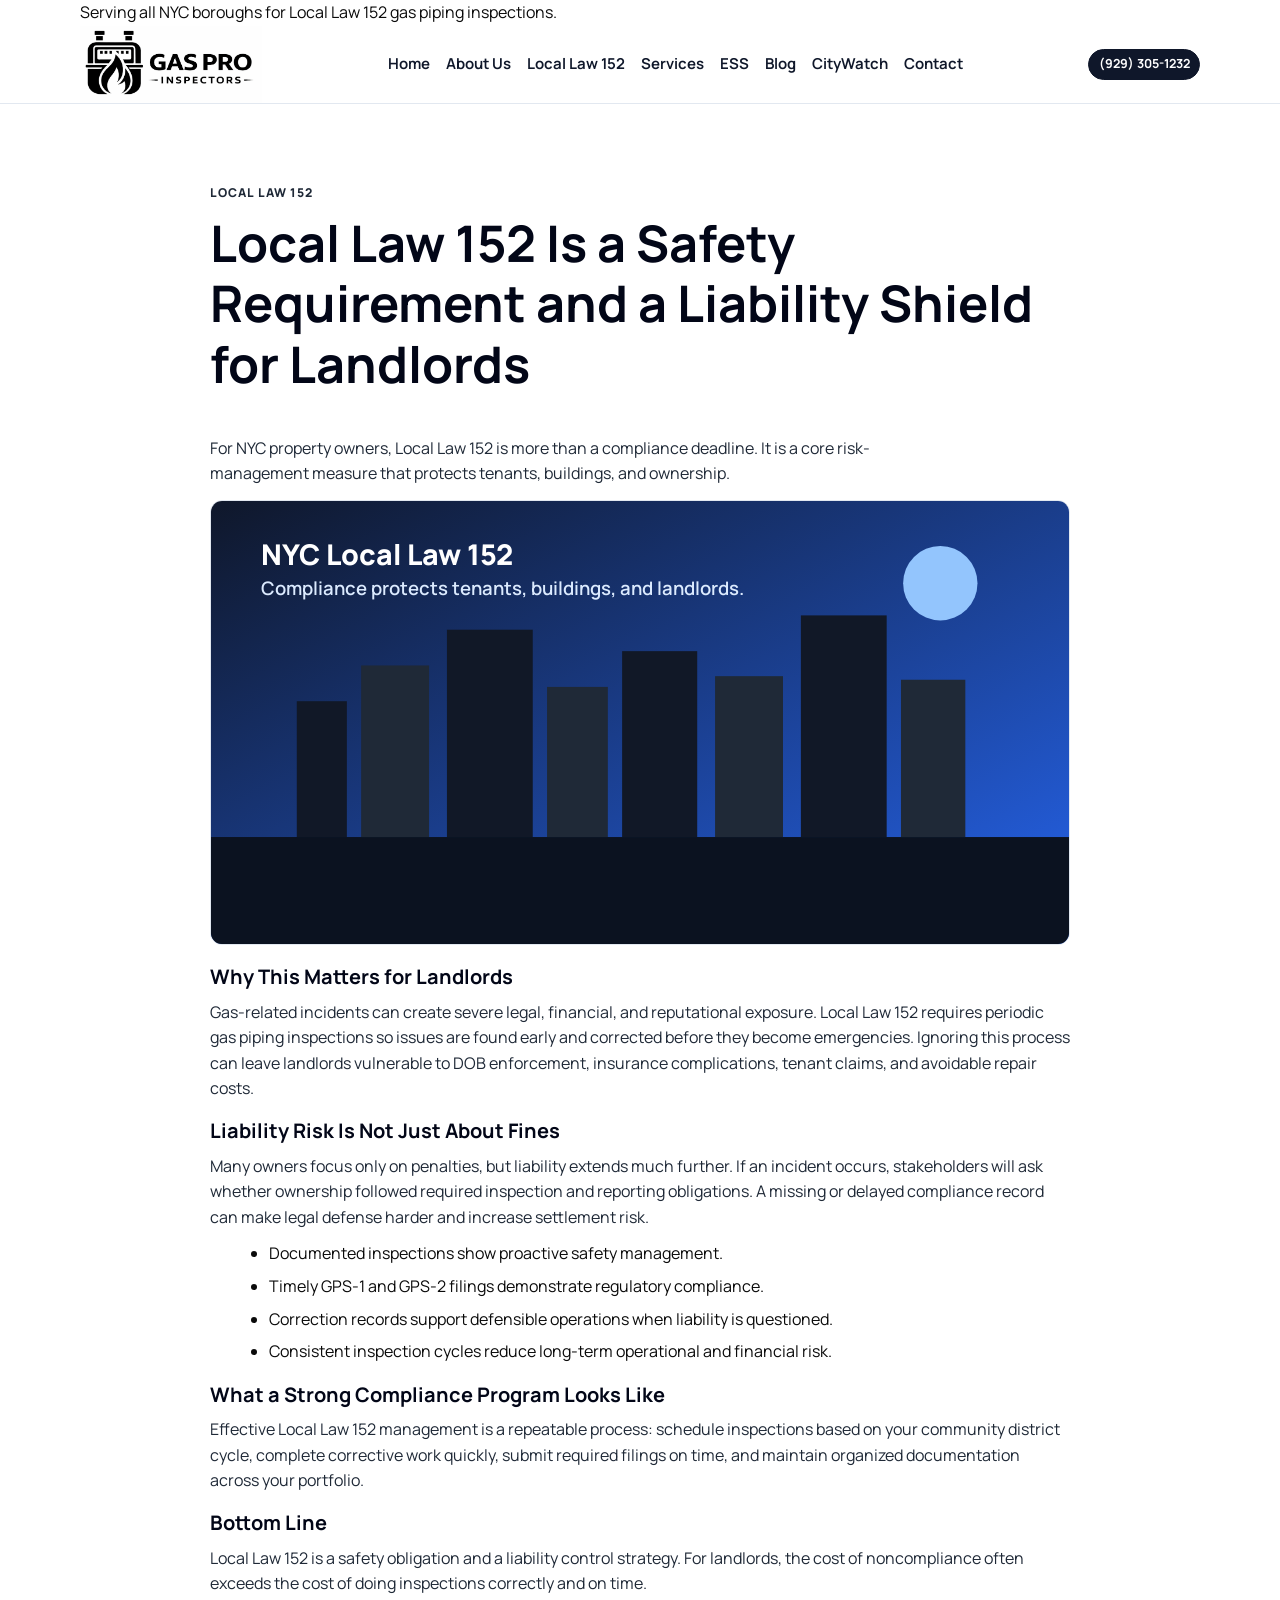
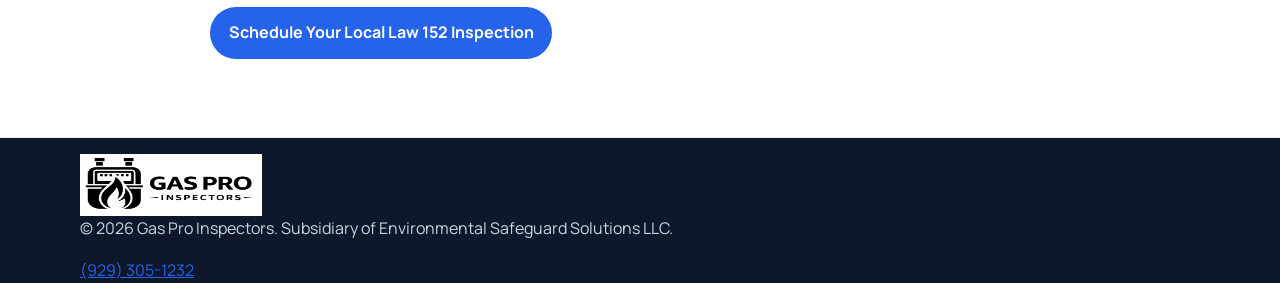
==== public_html/blog-local-law-152-liability.html @ 78fb6525 "feat: add SEO-optimized public_html for gasproinspectors.com Complete website files with all SEO aud" ====
<!doctype html>
<html lang="en">
  <head>
    <meta charset="UTF-8" />
    <meta name="viewport" content="width=device-width, initial-scale=1.0" />
    <title>Local Law 152 Liability Guide | Gas Pro Inspectors</title>
    <meta
      name="description"
      content="Why Local Law 152 is essential for landlord liability protection in NYC, and how proper inspections and filings reduce risk."
    />
    <link rel="preconnect" href="https://fonts.googleapis.com" />
    <link rel="preconnect" href="https://fonts.gstatic.com" crossorigin />
    <link
      href="https://fonts.googleapis.com/css2?family=Manrope:wght@400;500;600;700;800&display=swap"
      rel="stylesheet"
    />
    <link rel="stylesheet" href="styles.css" />
    <link rel="icon" href="/favicon.ico" type="image/x-icon" />

    <!-- Schema: Article -->
    <script type="application/ld+json">
    {
      "@context": "https://schema.org",
      "@type": "Article",
      "headline": "Local Law 152 Is a Safety Requirement and a Liability Shield for Landlords",
      "description": "Why Local Law 152 is essential for landlord liability protection in NYC, and how proper inspections and filings reduce risk.",
      "url": "https://gasproinspectors.com/blog-local-law-152-liability.html",
      "datePublished": "2026-02-28",
      "dateModified": "2026-02-28",
      "publisher": {
        "@type": "Organization",
        "name": "Gas Pro Inspectors",
        "logo": {
          "@type": "ImageObject",
          "url": "https://gasproinspectors.com/assets/logo.png"
        }
      },
      "mainEntityOfPage": "https://gasproinspectors.com/blog-local-law-152-liability.html"
    }
    </script>

    <style>
      .article-wrap {
        max-width: 860px;
      }
      .article-hero {
        width: 100%;
        border: 1px solid var(--border);
        border-radius: 12px;
        margin: 0.8rem 0 1.25rem;
        overflow: hidden;
      }
      .article-wrap h2 {
        font-size: 1.25rem;
        margin-top: 1.1rem;
        margin-bottom: 0.4rem;
      }
      .article-wrap p {
        margin: 0.65rem 0;
        color: #1f2937;
      }
      .article-wrap ul {
        margin: 0.35rem 0 0.9rem 1.2rem;
      }
      .article-wrap li {
        margin-bottom: 0.45rem;
      }
    </style>
  </head>
  <body>
    <a class="skip-link" href="#main-content">Skip to main content</a>

    <header class="site-header" id="top">
      <div class="announcement-banner">
        <div class="container">
          Serving all NYC boroughs for Local Law 152 gas piping inspections.
        </div>
      </div>
      <div class="container nav-wrap">
        <a class="brand" href="index.html#top" aria-label="Gas Pro Inspectors Home">
          <img
            class="brand-logo"
            src="assets/logo.png"
            alt="Gas Pro Inspectors logo"
            width="260"
            height="88"
          />
        </a>

        <button
          class="menu-toggle"
          type="button"
          aria-expanded="false"
          aria-controls="primary-nav"
          aria-label="Toggle navigation menu"
        >
          <span></span>
          <span></span>
          <span></span>
        </button>

        <nav id="primary-nav" class="site-nav" aria-label="Primary navigation">
          <ul>
            <li><a href="index.html#home">Home</a></li>
            <li><a href="index.html#about">About Us</a></li>
            <li><a href="index.html#law-152">Local Law 152</a></li>
            <li><a href="index.html#services">Services</a></li>
            <li><a href="index.html#ess">ESS</a></li>
            <li><a href="blog.html" aria-current="page">Blog</a></li>
            <li><a href="index.html#citywatch">CityWatch</a></li>
            <li><a href="index.html#contact">Contact</a></li>
          </ul>
        </nav>

        <a class="header-call" href="tel:+19293051232">(929) 305-1232</a>
      </div>
    </header>

    <main id="main-content">
      <section class="section">
        <div class="container article-wrap">
          <p class="eyebrow">Local Law 152</p>
          <h1>Local Law 152 Is a Safety Requirement and a Liability Shield for Landlords</h1>
          <p class="citywatch-intro">
            For NYC property owners, Local Law 152 is more than a compliance deadline.
            It is a core risk-management measure that protects tenants, buildings, and ownership.
          </p>

          <div class="article-hero">
            <svg
              viewBox="0 0 1200 620"
              role="img"
              aria-label="NYC skyline with gas safety and compliance message"
              style="width: 100%; height: auto; display: block"
            >
              <defs>
                <linearGradient id="gpiSky" x1="0" x2="1" y1="0" y2="1">
                  <stop offset="0%" stop-color="#0f172a"></stop>
                  <stop offset="100%" stop-color="#2563eb"></stop>
                </linearGradient>
              </defs>
              <rect width="1200" height="620" fill="url(#gpiSky)"></rect>
              <rect y="470" width="1200" height="150" fill="#0b1220"></rect>
              <rect x="120" y="280" width="70" height="190" fill="#111827"></rect>
              <rect x="210" y="230" width="95" height="240" fill="#1f2937"></rect>
              <rect x="330" y="180" width="120" height="290" fill="#111827"></rect>
              <rect x="470" y="260" width="85" height="210" fill="#1f2937"></rect>
              <rect x="575" y="210" width="105" height="260" fill="#111827"></rect>
              <rect x="705" y="245" width="95" height="225" fill="#1f2937"></rect>
              <rect x="825" y="160" width="120" height="310" fill="#111827"></rect>
              <rect x="965" y="250" width="90" height="220" fill="#1f2937"></rect>
              <circle cx="1020" cy="115" r="52" fill="#93c5fd"></circle>
              <text x="70" y="90" fill="#ffffff" font-size="40" font-family="Manrope, sans-serif" font-weight="800">
                NYC Local Law 152
              </text>
              <text x="70" y="132" fill="#dbeafe" font-size="26" font-family="Manrope, sans-serif" font-weight="600">
                Compliance protects tenants, buildings, and landlords.
              </text>
            </svg>
          </div>

          <h2>Why This Matters for Landlords</h2>
          <p>
            Gas-related incidents can create severe legal, financial, and reputational exposure.
            Local Law 152 requires periodic gas piping inspections so issues are found early and corrected
            before they become emergencies. Ignoring this process can leave landlords vulnerable to DOB
            enforcement, insurance complications, tenant claims, and avoidable repair costs.
          </p>

          <h2>Liability Risk Is Not Just About Fines</h2>
          <p>
            Many owners focus only on penalties, but liability extends much further. If an incident occurs,
            stakeholders will ask whether ownership followed required inspection and reporting obligations.
            A missing or delayed compliance record can make legal defense harder and increase settlement risk.
          </p>

          <ul>
            <li>Documented inspections show proactive safety management.</li>
            <li>Timely GPS-1 and GPS-2 filings demonstrate regulatory compliance.</li>
            <li>Correction records support defensible operations when liability is questioned.</li>
            <li>Consistent inspection cycles reduce long-term operational and financial risk.</li>
          </ul>

          <h2>What a Strong Compliance Program Looks Like</h2>
          <p>
            Effective Local Law 152 management is a repeatable process: schedule inspections based on your
            community district cycle, complete corrective work quickly, submit required filings on time,
            and maintain organized documentation across your portfolio.
          </p>

          <h2>Bottom Line</h2>
          <p>
            Local Law 152 is a safety obligation and a liability control strategy. For landlords, the cost of
            noncompliance often exceeds the cost of doing inspections correctly and on time.
          </p>

          <p>
            <a class="btn btn-primary" href="index.html#contact">Schedule Your Local Law 152 Inspection</a>
          </p>
        </div>
      </section>
    </main>

    <footer class="site-footer">
      <div class="container footer-wrap">
        <p class="footer-brand">
          <img
            class="footer-logo"
            src="assets/logo.png"
            alt="Gas Pro Inspectors logo"
            width="182"
            height="62"
          />
          &copy; <span id="year"></span> Gas Pro Inspectors. Subsidiary of
          Environmental Safeguard Solutions LLC.
        </p>
        <a href="tel:+19293051232">(929) 305-1232</a>
      </div>
    </footer>

    <script src="script.js" defer></script>
  </body>
</html>
---- public_html/styles.css ----
:root {
  --bg: #ffffff;
  --text: #0a0a0a;
  --muted: #5b6372;
  --heading: #020617;
  --blue: #2563eb;
  --blue-dark: #1d4ed8;
  --surface: #f8fafc;
  --border: #e2e8f0;
  --radius: 12px;
  --shadow-soft: 0 8px 24px rgba(15, 23, 42, 0.06);
  --orange: #d97706;
  --orange-bg: #fffbeb;
  --green: #15803d;
}

* {
  box-sizing: border-box;
}

html {
  scroll-behavior: smooth;
}

body {
  margin: 0;
  font-family: "Manrope", sans-serif;
  color: var(--text);
  background: var(--bg);
  line-height: 1.6;
}

img {
  display: block;
  max-width: 100%;
}

a {
  color: var(--blue);
}

.skip-link {
  position: absolute;
  left: -999px;
  top: 0;
  background: var(--blue);
  color: #fff;
  padding: 0.6rem 1rem;
  z-index: 1000;
}

.skip-link:focus {
  left: 0.75rem;
  top: 0.75rem;
}

.container {
  width: min(1120px, 92%);
  margin: 0 auto;
}

.section {
  padding: 4.25rem 0;
}

.eyebrow {
  margin: 0 0 0.45rem;
  text-transform: uppercase;
  letter-spacing: 0.09em;
  font-size: 0.76rem;
  font-weight: 800;
  color: var(--blue);
}

h1,
h2,
h3 {
  margin-top: 0;
  color: var(--heading);
  line-height: 1.2;
}

h1 {
  font-size: clamp(2rem, 4.8vw, 3.15rem);
}

h2 {
  font-size: clamp(1.55rem, 3.6vw, 2.2rem);
}

.site-header {
  position: sticky;
  top: 0;
  z-index: 999;
  background: #fff;
  border-bottom: 1px solid var(--border);
}

/* Urgency Bar */
.urgency-bar {
  background: var(--orange-bg);
  border-bottom: 1px solid #fcd34d;
  color: #92400e;
  font-size: 0.8rem;
  font-weight: 600;
  padding: 0.5rem 0;
  text-align: center;
}

.urgency-bar .container {
  display: flex;
  align-items: center;
  justify-content: center;
  gap: 0.4rem;
  flex-wrap: wrap;
}

.urgency-icon {
  font-size: 0.9rem;
}

.urgency-link {
  color: var(--blue);
  font-weight: 800;
  text-decoration: none;
  white-space: nowrap;
  margin-left: 0.35rem;
}

.urgency-link:hover {
  text-decoration: underline;
}

.nav-wrap {
  min-height: 64px;
  display: grid;
  grid-template-columns: auto 1fr auto;
  align-items: center;
  gap: 0.75rem;
}

.brand {
  display: inline-flex;
  align-items: center;
  text-decoration: none;
}

.brand-logo {
  width: clamp(132px, 18vw, 182px);
  height: auto;
  object-fit: contain;
}

.site-nav ul {
  list-style: none;
  display: flex;
  justify-content: center;
  gap: 1rem;
  margin: 0;
  padding: 0;
}

.site-nav a {
  display: inline-block;
  text-decoration: none;
  color: #0f172a;
  font-weight: 650;
  font-size: 0.94rem;
  padding: 0.25rem 0;
}

.site-nav a:hover,
.site-nav a:focus-visible {
  color: var(--blue);
}

.header-call {
  text-decoration: none;
  color: #fff;
  background: #0f172a;
  border: 1px solid #0f172a;
  border-radius: 999px;
  padding: 0.3rem 0.58rem;
  font-size: 0.78rem;
  font-weight: 700;
  white-space: nowrap;
}

.menu-toggle {
  display: none;
  justify-self: end;
  width: 44px;
  height: 44px;
  border: 1px solid var(--border);
  background: #fff;
  border-radius: 8px;
  padding: 0.38rem;
  cursor: pointer;
  flex-shrink: 0;
}

.menu-toggle span {
  display: block;
  height: 2px;
  margin: 6px 0;
  background: #0f172a;
  transition: transform 0.2s ease, opacity 0.2s ease;
  transform-origin: center;
}

/* Animate hamburger â X when open */
.menu-toggle.is-open span:nth-child(1) {
  transform: translateY(8px) rotate(45deg);
}
.menu-toggle.is-open span:nth-child(2) {
  opacity: 0;
  transform: scaleX(0);
}
.menu-toggle.is-open span:nth-child(3) {
  transform: translateY(-8px) rotate(-45deg);
}

/* Section intro text */
.section-intro {
  color: var(--muted);
  font-size: 1.05rem;
  max-width: 70ch;
  margin-top: 0.25rem;
}

/* Trust Bar */
.trust-bar {
  background: var(--surface);
  border-top: 1px solid var(--border);
  border-bottom: 1px solid var(--border);
  padding: 1.4rem 0;
}

.trust-bar-grid {
  display: grid;
  grid-template-columns: repeat(4, 1fr);
  gap: 1rem;
}

.trust-item {
  display: flex;
  align-items: flex-start;
  gap: 0.65rem;
}

.trust-icon {
  flex-shrink: 0;
  width: 28px;
  height: 28px;
  background: var(--blue);
  color: #fff;
  border-radius: 50%;
  display: flex;
  align-items: center;
  justify-content: center;
  font-weight: 800;
  font-size: 0.8rem;
  margin-top: 0.1rem;
}

.trust-item div strong {
  display: block;
  font-size: 0.9rem;
  color: var(--heading);
  margin-bottom: 0.1rem;
}

.trust-item div p {
  margin: 0;
  font-size: 0.78rem;
  color: var(--muted);
}

/* How It Works */
.steps-grid {
  display: grid;
  grid-template-columns: repeat(3, 1fr);
  gap: 1.5rem;
  counter-reset: steps;
}

.step-card {
  background: #fff;
  border: 1px solid var(--border);
  border-radius: var(--radius);
  box-shadow: var(--shadow-soft);
  padding: 1.5rem;
  position: relative;
}

.step-number {
  width: 44px;
  height: 44px;
  background: var(--blue);
  color: #fff;
  border-radius: 50%;
  display: flex;
  align-items: center;
  justify-content: center;
  font-size: 1.2rem;
  font-weight: 800;
  margin-bottom: 1rem;
}

.step-card h3 {
  margin-bottom: 0.5rem;
  font-size: 1.05rem;
}

.step-card p {
  margin: 0;
  color: var(--muted);
  font-size: 0.94rem;
}

/* Schedule table highlight */
.cycle-active td {
  background: #fffbeb !important;
}

.table-note {
  margin-top: 0.85rem;
  font-size: 0.88rem;
  color: #92400e;
  background: var(--orange-bg);
  border: 1px solid #fcd34d;
  border-radius: 8px;
  padding: 0.6rem 0.9rem;
}

/* Service cards enhanced */
.service-icon {
  font-size: 1.8rem;
  margin-bottom: 0.6rem;
}

.service-link {
  display: inline-block;
  margin-top: 0.9rem;
  font-weight: 700;
  color: var(--blue);
  text-decoration: none;
  font-size: 0.92rem;
}

.service-link:hover {
  text-decoration: underline;
}

/* Testimonials */
.testimonials {
  background: var(--surface);
}

.reviews-grid {
  display: grid;
  grid-template-columns: repeat(2, 1fr);
  gap: 1rem;
}

.review-card {
  background: #fff;
  border: 1px solid var(--border);
  border-radius: var(--radius);
  box-shadow: var(--shadow-soft);
  padding: 1.4rem;
  display: flex;
  flex-direction: column;
  gap: 0.75rem;
}

.review-stars {
  color: #f59e0b;
  font-size: 1.1rem;
  letter-spacing: 2px;
}

.review-card blockquote {
  margin: 0;
  color: var(--text);
  font-size: 0.95rem;
  line-height: 1.65;
  font-style: italic;
}

.review-author {
  display: flex;
  flex-direction: column;
  gap: 0.1rem;
  border-top: 1px solid var(--border);
  padding-top: 0.75rem;
}

.review-author strong {
  color: var(--heading);
  font-size: 0.9rem;
}

.review-author span {
  color: var(--muted);
  font-size: 0.8rem;
}

/* FAQ */
.faq-list {
  display: flex;
  flex-direction: column;
  gap: 0.5rem;
  max-width: 820px;
}

.faq-item {
  background: #fff;
  border: 1px solid var(--border);
  border-radius: var(--radius);
  box-shadow: var(--shadow-soft);
  overflow: hidden;
}

.faq-item summary {
  padding: 1.1rem 1.3rem;
  font-weight: 700;
  font-size: 0.97rem;
  color: var(--heading);
  cursor: pointer;
  list-style: none;
  display: flex;
  justify-content: space-between;
  align-items: center;
  gap: 0.5rem;
}

.faq-item summary::-webkit-details-marker {
  display: none;
}

.faq-item summary::after {
  content: "+";
  font-size: 1.3rem;
  font-weight: 400;
  color: var(--blue);
  flex-shrink: 0;
  transition: transform 0.2s;
}

.faq-item[open] summary::after {
  transform: rotate(45deg);
}

.faq-item[open] summary {
  border-bottom: 1px solid var(--border);
}

.faq-item p {
  margin: 0;
  padding: 1rem 1.3rem;
  color: var(--muted);
  font-size: 0.94rem;
  line-height: 1.7;
}

/* Contact badges */
.contact-badges {
  display: flex;
  flex-wrap: wrap;
  gap: 0.4rem;
  margin: 0.9rem 0 1rem;
}

.contact-badge {
  background: #eff6ff;
  color: var(--blue-dark);
  font-size: 0.76rem;
  font-weight: 700;
  padding: 0.25rem 0.6rem;
  border-radius: 999px;
  border: 1px solid #bfdbfe;
}

.btn-full {
  width: 100%;
}

.hero {
  padding-top: 4.5rem;
}

.hero-grid {
  display: grid;
  grid-template-columns: 1.05fr 1fr;
  gap: 2rem;
  align-items: center;
}

.subheadline {
  color: var(--muted);
  font-size: clamp(1rem, 2.1vw, 1.15rem);
  max-width: 58ch;
}

.hero-actions {
  display: flex;
  flex-wrap: wrap;
  gap: 0.75rem;
  margin: 1.2rem 0 0.9rem;
}

.btn {
  display: inline-flex;
  align-items: center;
  justify-content: center;
  border: 1px solid transparent;
  border-radius: 999px;
  padding: 0.75rem 1.1rem;
  font-weight: 700;
  text-decoration: none;
  cursor: pointer;
  touch-action: manipulation;
  -webkit-tap-highlight-color: transparent;
}

.btn-primary {
  background: var(--blue);
  color: #fff;
}

.btn-primary:hover,
.btn-primary:focus-visible {
  background: var(--blue-dark);
}

.btn-secondary {
  background: #fff;
  border-color: #cbd5e1;
  color: #0f172a;
}

.btn-secondary:hover,
.btn-secondary:focus-visible {
  border-color: #94a3b8;
  background: #f8fafc;
}

.btn:disabled {
  opacity: 0.7;
  cursor: not-allowed;
}

.hero-phone {
  margin: 0;
  font-weight: 700;
}

.hero-media img {
  border-radius: var(--radius);
  border: 1px solid var(--border);
}

.section-head {
  margin-bottom: 1.2rem;
}

.about-grid,
.services-grid,
.citywatch-grid,
.blog-grid {
  display: grid;
  gap: 1rem;
}

.about-grid {
  grid-template-columns: repeat(2, minmax(0, 1fr));
}

.services-grid,
.citywatch-grid,
.blog-grid {
  grid-template-columns: repeat(3, minmax(0, 1fr));
}

.card,
.service-card,
.citywatch-card,
.blog-card,
.contact-details,
.contact-form,
.schedule-wrap {
  background: #fff;
  border: 1px solid var(--border);
  border-radius: var(--radius);
  box-shadow: var(--shadow-soft);
}

.card,
.service-card,
.citywatch-card,
.blog-card,
.contact-details,
.contact-form,
.schedule-wrap {
  padding: 1.15rem;
}

.schedule-wrap {
  margin-top: 0;
}

.table-shell {
  border: 1px solid var(--border);
  border-radius: 10px;
  overflow: hidden;
  background: #fff;
}

.table-scroll {
  width: 100%;
  overflow-x: auto;
  -webkit-overflow-scrolling: touch;
}

.schedule-table {
  width: 100%;
  border-collapse: collapse;
  min-width: 760px;
}

.schedule-table caption {
  text-align: left;
  padding: 0.6rem 0.8rem;
  font-size: 0.86rem;
  font-weight: 600;
  color: var(--muted);
  border-bottom: 1px solid var(--border);
}

.schedule-table th,
.schedule-table td {
  border: 1px solid var(--border);
  padding: 0.72rem;
  text-align: left;
  vertical-align: top;
  font-size: 0.92rem;
}

.citywatch-intro {
  margin-top: 0;
  color: var(--muted);
  max-width: 72ch;
}

.citywatch-card h3 {
  margin-bottom: 0.35rem;
}

.citywatch-card p {
  margin: 0;
  color: var(--muted);
}

.blog-card {
  position: relative;
}

.blog-meta {
  margin: 0 0 0.45rem;
  font-size: 0.75rem;
  font-weight: 700;
  color: var(--blue);
  text-transform: uppercase;
  letter-spacing: 0.06em;
}

.blog-card h3 {
  margin-bottom: 0.45rem;
}

.blog-card p {
  margin-top: 0;
  color: var(--muted);
}

.blog-card a {
  text-decoration: none;
  font-weight: 700;
}

.citywatch-cta {
  margin-top: 1rem;
}

.contact-grid {
  display: grid;
  grid-template-columns: 1fr 1.2fr;
  gap: 1rem;
}

.map-embed-wrap {
  margin-top: 1rem;
  border-radius: 10px;
  overflow: hidden;
  border: 1px solid var(--border);
}

.map-embed {
  width: 100%;
  min-height: 340px;
  border: 0;
  display: block;
}

.form-field {
  margin-bottom: 0.85rem;
}

.form-field label {
  display: block;
  font-weight: 650;
  margin-bottom: 0.3rem;
  color: #0f172a;
}

.form-field input,
.form-field textarea {
  width: 100%;
  padding: 0.7rem;
  border: 1px solid #cbd5e1;
  border-radius: 10px;
  font: inherit;
  background: #fff;
}

.form-field input:focus,
.form-field textarea:focus {
  outline: 2px solid rgba(37, 99, 235, 0.15);
  border-color: var(--blue);
}

.form-status {
  margin-top: 0.65rem;
  font-weight: 600;
  min-height: 1.2rem;
}

.honeypot {
  position: absolute;
  left: -9999px;
  width: 1px;
  height: 1px;
  opacity: 0;
  pointer-events: none;
}

 .site-footer {
  border-top: 1px solid var(--border);
  background: #0f172a;
  color: #cbd5e1;
}

.footer-inner {
  padding: 2.5rem 0 1rem;
}

.footer-top {
  display: grid;
  grid-template-columns: 2fr 1fr 1fr;
  gap: 2rem;
  padding-bottom: 2rem;
  border-bottom: 1px solid #1e293b;
}

.footer-brand-col .footer-logo {
  width: clamp(108px, 14vw, 154px);
  height: auto;
  margin-bottom: 0.75rem;
  background: #fff;
  padding: 6px 10px;
  border-radius: 8px;
}

.footer-tagline {
  margin: 0 0 0.6rem;
  font-size: 0.86rem;
  color: #94a3b8;
  line-height: 1.6;
}

.footer-contact-line {
  margin: 0;
  font-size: 0.86rem;
}

.footer-contact-line a {
  color: #93c5fd;
  text-decoration: none;
}

.footer-contact-line a:hover {
  text-decoration: underline;
}

.footer-col-heading {
  margin: 0 0 0.75rem;
  font-size: 0.78rem;
  font-weight: 800;
  text-transform: uppercase;
  letter-spacing: 0.08em;
  color: #e2e8f0;
}

.footer-nav-col ul {
  list-style: none;
  margin: 0;
  padding: 0;
  display: flex;
  flex-direction: column;
  gap: 0.4rem;
}

.footer-nav-col ul li,
.footer-nav-col ul a {
  font-size: 0.88rem;
  color: #94a3b8;
  text-decoration: none;
}

.footer-nav-col ul a:hover {
  color: #e2e8f0;
}

.footer-bottom {
  display: flex;
  align-items: center;
  justify-content: space-between;
  gap: 1rem;
  padding-top: 1rem;
  flex-wrap: wrap;
}

.footer-bottom p {
  margin: 0;
  font-size: 0.8rem;
  color: #64748b;
}

.footer-social {
  display: flex;
  gap: 0.75rem;
}

.footer-social a {
  color: #64748b;
  transition: color 0.2s;
}

.footer-social a:hover {
  color: #93c5fd;
}

/* Urgency bar short/long text variants */
.ub-short {
  display: none;
}

/* Mobile schedule card layout (hidden on desktop, shown < 560px) */
.mobile-schedule {
  display: none;
  flex-direction: column;
  gap: 0.55rem;
  padding: 0.75rem;
}

.msc-card {
  background: #fff;
  border: 1px solid var(--border);
  border-radius: 10px;
  overflow: hidden;
}
.msc-card.msc-active {
  border-color: #fcd34d;
}
.msc-badge {
  background: var(--orange-bg);
  color: #92400e;
  font-size: 0.74rem;
  font-weight: 700;
  padding: 0.28rem 0.75rem;
  border-bottom: 1px solid #fcd34d;
}

.msc-head {
  padding: 0.5rem 0.75rem;
  background: #f1f5f9;
  display: flex;
  justify-content: space-between;
  align-items: center;
  gap: 0.5rem;
  border-bottom: 1px solid var(--border);
}

.msc-label {
  font-weight: 800;
  font-size: 0.88rem;
  color: #0f172a;
}
.msc-districts {
  font-size: 0.76rem;
  color: var(--muted);
  text-align: right;
}

.msc-rows {
  display: flex;
  flex-direction: column;
}

.ensc-row {
  display: flex;
  justify-content: space-between;
  font-size: 0.85rem;
  padding: 0.28rem 0.75rem;
  border-bottom: 1px solid var(--border);
}

.msc-row {
  display: flex;
  justify-content: space-between;
  font-size: 0.85rem;
  padding: 0.28rem 0.75rem;
  border-bottom: 1px solid var(--border);
}
.msc-row:last-child {
  border-bottom: none;
}
®msc-row span:first-child {
  color: var(--muted);
  font-weight: 600;
}

.msc-row span:last-child {
  color: #0f172a;
}

.msc-row-active {
  background: #fffbeb;
}

.msc-row-active span:first-child,
.msc-row-active span:last-child {
  color: #92400e;
}

/* Mobile sticky CTA */.mobile-cta {
  display: none;
  position: fixed;
  bottom: 0;
  left: 0;
  right: 0;
  background: var(--blue);
  color: #fff;
  text-align: center;
  padding: 0.9rem;
  font-weight: 800;
  font-size: 1rem;
  text-decoration: none;
  z-index: 900;
  border-top: 2px solid var(--blue-dark);
}

@media (max-width: 980px) {
  .site-nav {
    position: absolute;
    top: 66px;
    left: 0;
    right: 0;
    background: #fff;
    border-bottom: 1px solid var(--border);
    display: none;
    z-index: 998;
  }

  .site-nav.open {
    display: block;
  }

  .site-nav ul {
    flex-direction: column;
    align-items: flex-start;
    padding: 1rem 4%;
    gap: 0.25rem;
  }

  .site-nav a {
    width: 100%;
    padding: 0.6rem 0.2rem;
    min-height: 44px;
    display: flex;
    align-items: center;
  }

  .menu-toggle {
    display: flex;
    flex-direction: column;
    justify-content: center;
  }

  .hero-grid,
  .about-grid,
  .services-grid,
  .citywatch-grid,
  .blog-grid,
  .contact-grid,
  .steps-grid,
  .reviews-grid {
    grid-template-columns: 1fr;
  }

  .trust-bar-grid {
    grid-template-columns: repeat(2, 1fr);
  }

  .footer-top {
    grid-template-columns: 1fr 1fr;
  }

  .footer-brand-col {
    grid-column: 1 / -1;
  }
}

@media (max-width: 560px) {
  .brand-logo {
    width: 116px;
  }

  .urgency-bar {
    font-size: 0.72rem;
    padding: 0.4rem 0;
  }

  /* Show short urgency text on mobile, hide verbose version */
  .ub-long {
    display: none;
  }

  .ub-short {
    display: inline;
  }

  .nav-wrap {
    grid-template-columns: auto auto;
    justify-content: space-between;
    min-height: 56px;
  }

  .header-call {
    display: none;
  }

  .section {
    padding: 3rem 0;
  }

  .hero {
    padding-top: 3rem;
  }

  /* Cap hero image height on small mobile */
  .hero-media img {
    max-height: 240px;
    object-fit: cover;
    width: 100%;
  }

  /* Hide redundant phone line â the mobile-cta handles this */
  .hero-phone {
    display: none;
  }

  .btn {
    width: 100%;
    min-height: 48px;
  }

  /* Ensure form inputs meet 44px touch target */
  .form-field input,
  .form-field textarea {
    min-height: 44px;
  }

  .trust-bar-grid {
    grid-template-columns: 1fr;
  }

  /* Hide desktop table, show mobile cards */
  .desktop-schedule {
    display: none;
  }

  .mobile-schedule {
    display: flex;
  }

  .footer-top {
    grid-template-columns: 1fr;
  }

  .footer-bottom {
    flex-direction: column;
    align-items: flex-start;
  }

  .map-embed {
    min-height: 260px;
  }

  .faq-list {
    max-width: 100%;
  }

  .mobile-cta {
    display: block;
    touch-action: manipulation;
    -webkit-tap-highlight-color: transparent;
  }

  body {
    padding-bottom: 56px;
  }
}
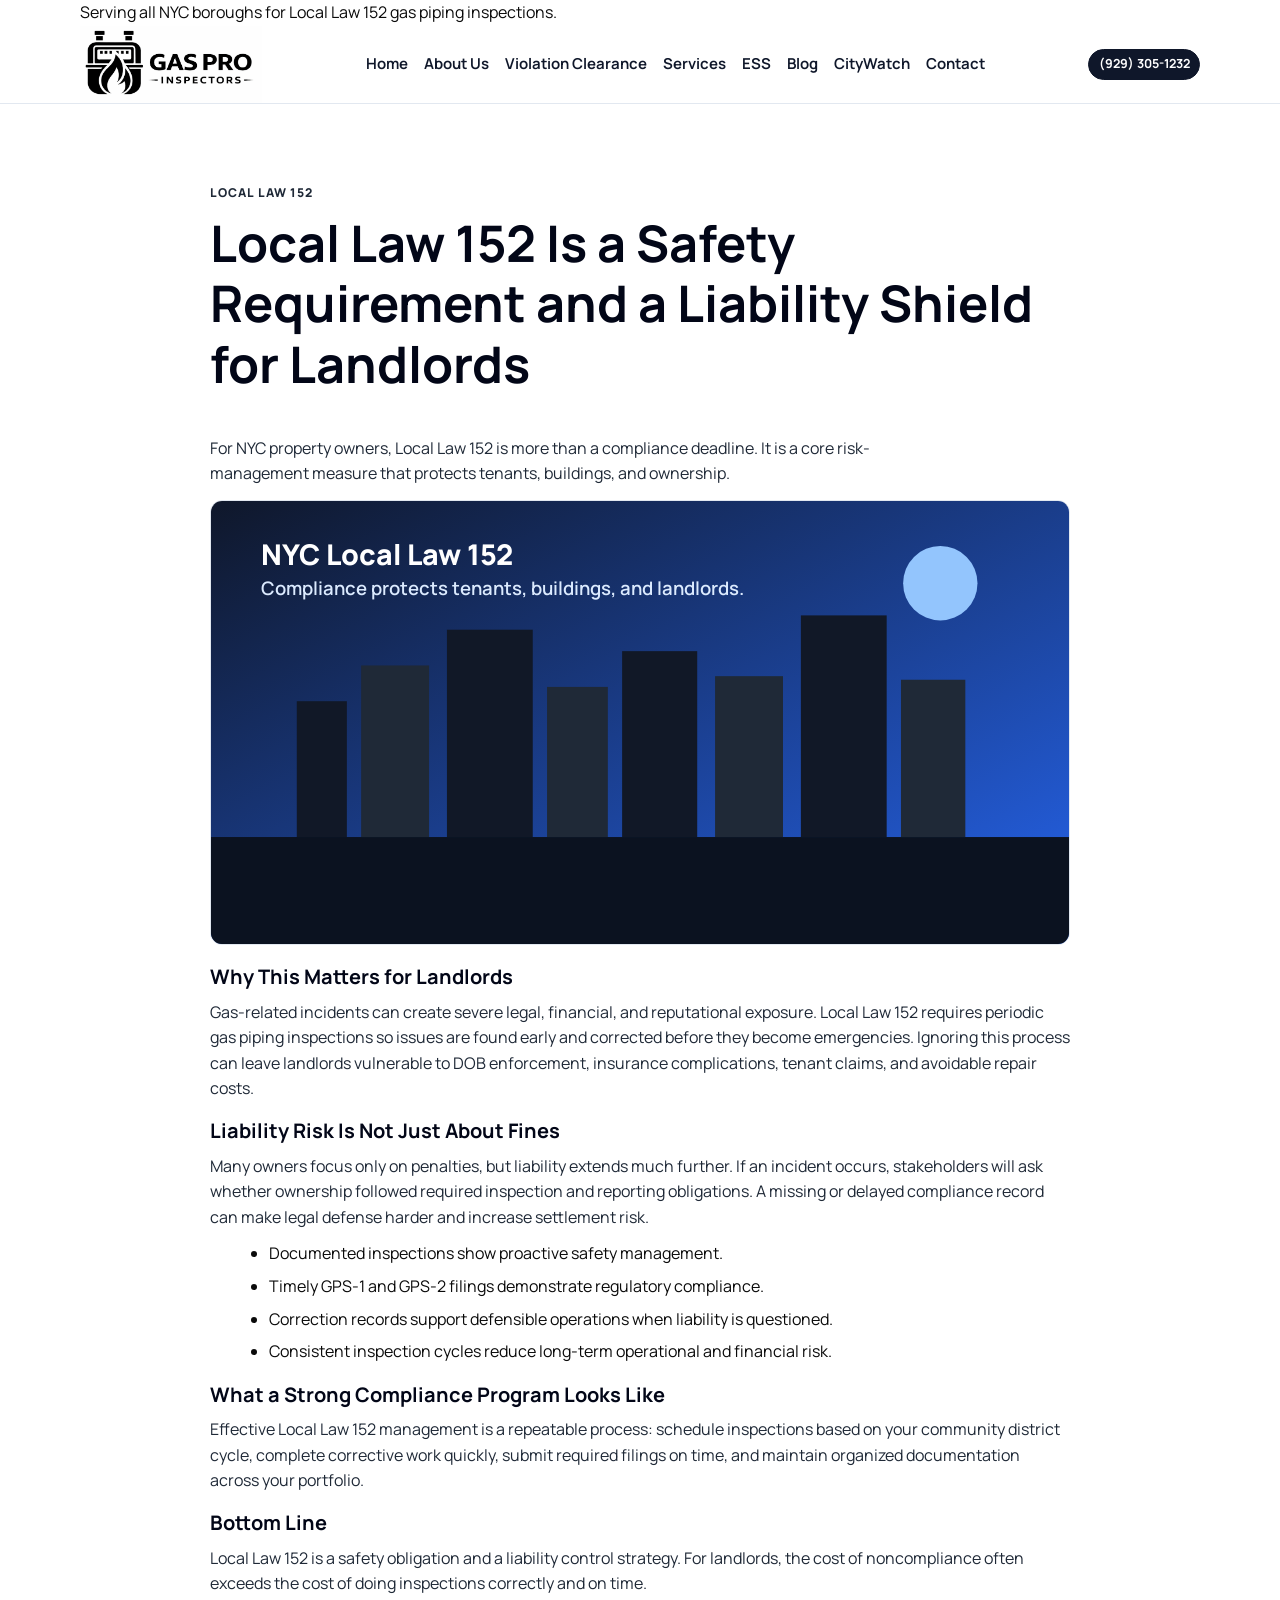
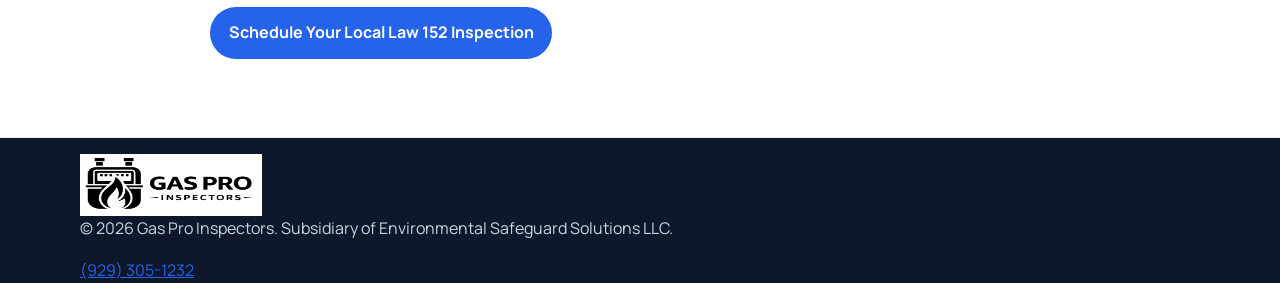
==== commit 733cdbb3: "Add violation clearance page, remove districts section, update hero image - Created violation-cleara" ====
--- a/public_html/blog-local-law-152-liability.html
+++ b/public_html/blog-local-law-152-liability.html
@@ -103,7 +103,7 @@
           <ul>
             <li><a href="index.html#home">Home</a></li>
             <li><a href="index.html#about">About Us</a></li>
-            <li><a href="index.html#law-152">Local Law 152</a></li>
+            <li><a href="violation-clearance.html">Violation Clearance</a></li>
             <li><a href="index.html#services">Services</a></li>
             <li><a href="index.html#ess">ESS</a></li>
             <li><a href="blog.html" aria-current="page">Blog</a></li>
--- a/public_html/styles.css
+++ b/public_html/styles.css
@@ -958,7 +958,7 @@
   color: #92400e;
 }
 
-/* Mobile sticky CTA */+/* Mobile sticky CTA */
 .mobile-cta {
   display: none;
   position: fixed;
